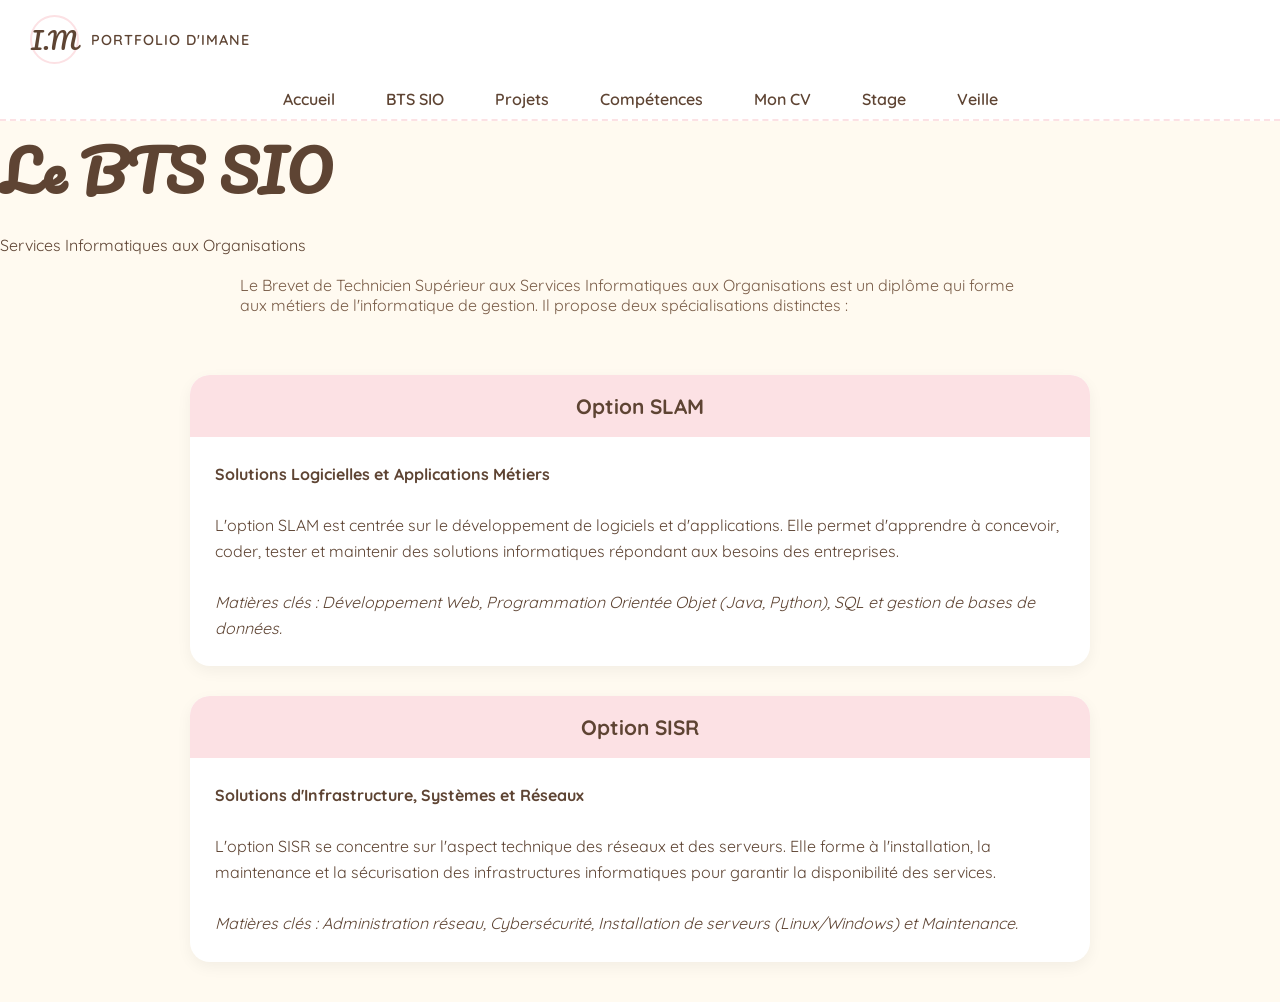
==== bts.html @ d202a380 "Create bts.html for BTS SIO portfolio Added a new HTML file for the BTS SIO portfolio, including sec" ====
<!DOCTYPE html>
<html lang="fr">
<head>
    <meta charset="UTF-8">
    <meta name="viewport" content="width=device-width, initial-scale=1.0">
    <title>BTS SIO - Imane Portfolio</title>
    <link rel="stylesheet" href="style.css">
    <link href="https://fonts.googleapis.com/css2?family=Pacifico&family=Quicksand:wght@400;600&display=swap" rel="stylesheet">
</head>
<body>

    <header class="header-top">
        <div class="logo-signature">I.M</div>
        <span class="signature-texte">PORTFOLIO D'IMANE</span>
    </header>

    <nav>
        <ul>
            <li><a href="index.html">Accueil</a></li>
            <li><a href="bts.html">BTS SIO</a></li>
            <li><a href="projets.html">Projets</a></li>
            <li><a href="competences.html">Compétences</a></li>
            <li><a href="cv.html">Mon CV</a></li>
            <li><a href="stage.html">Stage</a></li>
            <li><a href="veille.html">Veille</a></li>
        </ul>
    </nav>

    <main class="page-content">
        <h1 class="titre-principal">Le BTS SIO</h1>
        <p class="sous-titre">Services Informatiques aux Organisations</p>
        
        <p style="max-width: 800px; margin: 20px auto; color: #7a5d48;">
            Le Brevet de Technicien Supérieur aux Services Informatiques aux Organisations est un diplôme qui forme aux métiers de l'informatique de gestion. Il propose deux spécialisations distinctes :
        </p>

        <div class="tables-container">
            
            <table class="bts-table">
                <thead>
                    <tr>
                        <th>Option SLAM</th>
                    </tr>
                </thead>
                <tbody>
                    <tr>
                        <td>
                            <strong>Solutions Logicielles et Applications Métiers</strong><br><br>
                            L'option SLAM est centrée sur le développement de logiciels et d'applications. 
                            Elle permet d'apprendre à concevoir, coder, tester et maintenir des solutions informatiques 
                            répondant aux besoins des entreprises. <br><br>
                            <em>Matières clés : Développement Web, Programmation Orientée Objet (Java, Python), SQL et gestion de bases de données.</em>
                        </td>
                    </tr>
                </tbody>
            </table>

            <table class="bts-table">
                <thead>
                    <tr>
                        <th>Option SISR</th>
                    </tr>
                </thead>
                <tbody>
                    <tr>
                        <td>
                            <strong>Solutions d'Infrastructure, Systèmes et Réseaux</strong><br><br>
                            L'option SISR se concentre sur l'aspect technique des réseaux et des serveurs. 
                            Elle forme à l'installation, la maintenance et la sécurisation des infrastructures informatiques 
                            pour garantir la disponibilité des services. <br><br>
                            <em>Matières clés : Administration réseau, Cybersécurité, Installation de serveurs (Linux/Windows) et Maintenance.</em>
                        </td>
                    </tr>
                </tbody>
            </table>

        </div>
    </main>

</body>
</html>
---- style.css ----
/* --- CONFIGURATION DES COULEURS & POLICES --- */
:root {
    --fond-creme: #fffaf0;
    --rose-clair: #fce1e4;
    --rose-fonce: #f8c2c7; /* Rose plus prononcé pour le survol */
    --marron-texte: #5e4433;
}

body {
    background-color: var(--fond-creme);
    color: var(--marron-texte);
    font-family: 'Quicksand', sans-serif;
    margin: 0;
    padding: 0;
}

/* --- SIGNATURE LOGO I.M (Pour le haut de chaque page) --- */
.header-top {
    display: flex;
    align-items: center;
    padding: 15px 30px;
    background-color: white;
}

.logo-signature {
    font-family: 'Pacifico', cursive;
    font-size: 1.5rem;
    color: var(--marron-texte);
    border: 2px solid var(--rose-clair);
    border-radius: 50%;
    width: 45px;
    height: 45px;
    display: flex;
    align-items: center;
    justify-content: center;
    background: white;
    margin-right: 12px;
}

.signature-texte {
    font-weight: 600;
    font-size: 0.9rem;
    letter-spacing: 1px;
}

/* --- NAVIGATION (ONGLETS) --- */
nav {
    background: white;
    padding: 10px 0;
    border-bottom: 2px dashed var(--rose-clair);
    position: sticky;
    top: 0;
    z-index: 1000;
}

nav ul {
    display: flex;
    justify-content: center;
    gap: 15px;
    list-style: none;
    margin: 0;
    padding: 0;
}

nav a {
    text-decoration: none;
    color: var(--marron-texte);
    font-weight: 600;
    padding: 10px 18px;
    border-radius: 20px;
    transition: all 0.3s ease;
}

/* EFFET ROSE FONCÉ AU TOUCHER/SURVOL */
nav a:hover {
    background-color: var(--rose-fonce);
    color: white;
    transform: translateY(-2px);
}

/* --- SECTION ACCUEIL --- */
#accueil {
    display: flex;
    flex-direction: column;
    align-items: center;
    justify-content: center;
    min-height: 70vh;
    text-align: center;
}

/* Logo central uniquement pour l'accueil */
.logo-im-accueil {
    font-family: 'Pacifico', cursive;
    font-size: 3.5rem;
    border: 4px solid var(--rose-clair);
    border-radius: 50%;
    width: 120px;
    height: 120px;
    display: flex;
    align-items: center;
    justify-content: center;
    background: white;
    margin-bottom: 20px;
}

.titre-principal {
    font-family: 'Pacifico', cursive;
    font-size: 3.5rem;
    margin: 0;
}

/* --- TABLEAUX BTS (SLAM & SISR) --- */
.tables-container {
    display: flex;
    flex-direction: column;
    gap: 30px;
    padding: 40px 20px;
    max-width: 900px;
    margin: 0 auto;
}

.bts-table {
    width: 100%;
    background: white;
    border-radius: 20px;
    overflow: hidden;
    border-collapse: collapse;
    box-shadow: 0 5px 15px rgba(0,0,0,0.05);
}

.bts-table th {
    background-color: var(--rose-clair);
    padding: 18px;
    font-size: 1.3rem;
    color: var(--marron-texte);
}

.bts-table td {
    padding: 25px;
    line-height: 1.6;
    text-align: left;
}

/* --- CARTES COMPÉTENCES (FLIP CARDS) --- */
.flip-container {
    display: flex;
    justify-content: center;
    gap: 25px;
    flex-wrap: wrap;
    padding: 50px 20px;
}

.flip-card {
    width: 280px;
    height: 220px;
    perspective: 1000px;
}

.flip-card-inner {
    position: relative;
    width: 100%;
    height: 100%;
    transition: transform 0.6s;
    transform-style: preserve-3d;
    cursor: pointer;
}

.flip-card:hover .flip-card-inner {
    transform: rotateY(180deg);
}

.flip-card-front, .flip-card-back {
    position: absolute;
    width: 100%;
    height: 100%;
    backface-visibility: hidden;
    display: flex;
    align-items: center;
    justify-content: center;
    border-radius: 25px;
    padding: 20px;
    border: 2px solid var(--rose-clair);
}

.flip-card-front { background: white; font-weight: bold; font-size: 1.2rem; }
.flip-card-back {
    background: var(--rose-clair);
    transform: rotateY(180deg);
    text-align: center;
    font-size: 0.95rem;
}

/* --- BOUTONS TÉLÉCHARGEMENT --- */
.btn-download {
    display: inline-block;
    margin-top: 20px;
    padding: 12px 25px;
    background-color: var(--rose-clair);
    color: var(--marron-texte);
    text-decoration: none;
    border-radius: 30px;
    font-weight: bold;
    transition: all 0.3s;
}

.btn-download:hover {
    background-color: var(--rose-fonce);
    color: white;
}
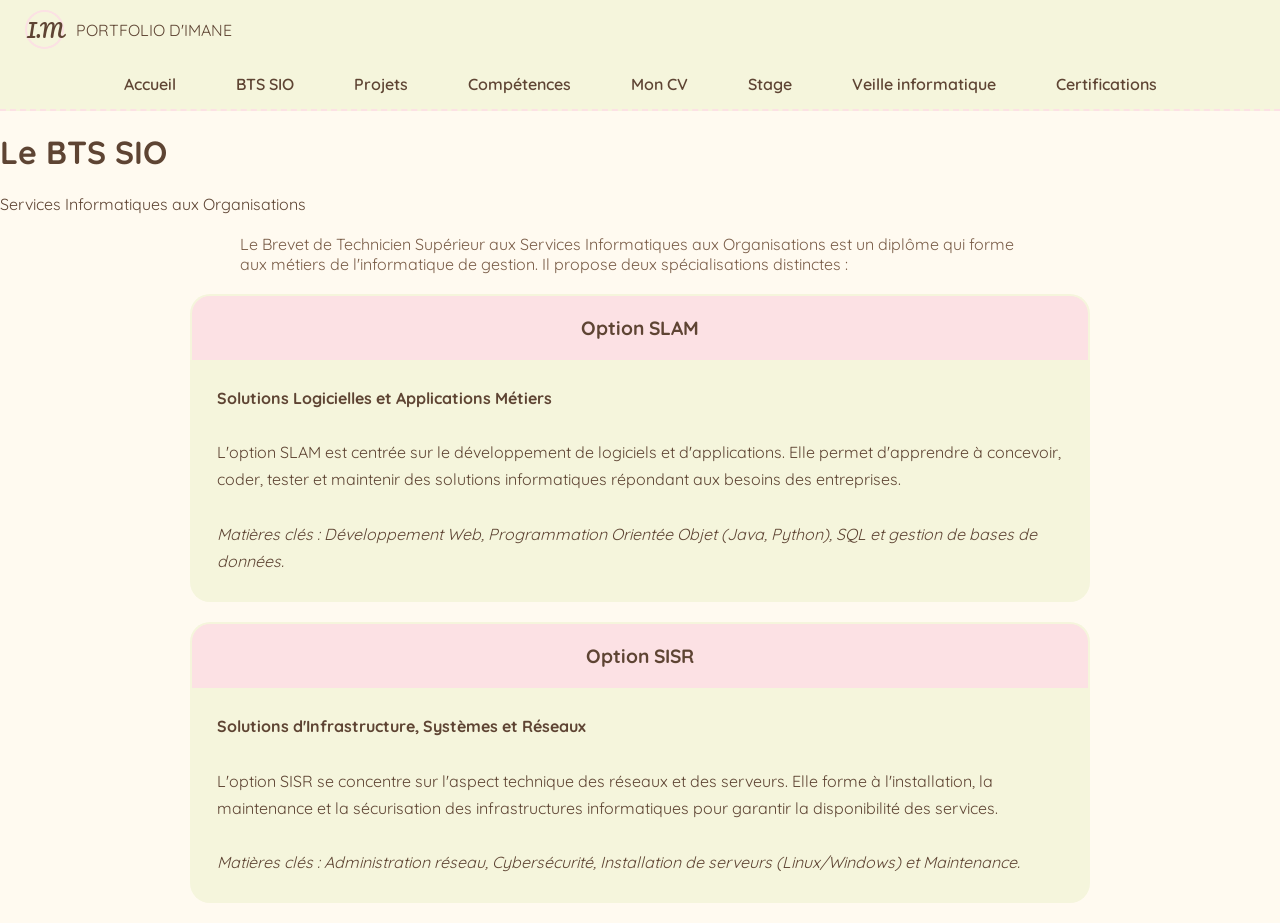
==== commit c971a871: "Update bts.html" ====
--- a/bts.html
+++ b/bts.html
@@ -22,7 +22,9 @@
             <li><a href="competences.html">Compétences</a></li>
             <li><a href="cv.html">Mon CV</a></li>
             <li><a href="stage.html">Stage</a></li>
-            <li><a href="veille.html">Veille</a></li>
+            <li><a href="veille.html">Veille informatique</a></li>
+            <li><a href="certifications.html">Certifications</a></li>
+            
         </ul>
     </nav>
 
--- a/style.css
+++ b/style.css
@@ -1,9 +1,20 @@
-/* --- CONFIGURATION DES COULEURS & POLICES --- */
+/* --- VARIABLES ET THÈMES --- */
 :root {
-    --fond-creme: #fffaf0;
+    --fond-creme: #fffaf0; 
+    --beige-clair: #f5f5dc; 
     --rose-clair: #fce1e4;
-    --rose-fonce: #f8c2c7; /* Rose plus prononcé pour le survol */
+    --rose-fonce: #f8c2c7;
     --marron-texte: #5e4433;
+    --blanc: #ffffff;
+}
+
+/* --- MODE NUIT --- */
+body.dark-mode {
+    --fond-creme: #1a1a1a;
+    --beige-clair: #2d2d2d;
+    --marron-texte: #f5f5dc;
+    --rose-clair: #4a3537;
+    --rose-fonce: #634649;
 }
 
 body {
@@ -12,198 +23,468 @@
     font-family: 'Quicksand', sans-serif;
     margin: 0;
     padding: 0;
-}
-
-/* --- SIGNATURE LOGO I.M (Pour le haut de chaque page) --- */
+    transition: background 0.3s, color 0.3s;
+}
+
+/* --- HEADER ET BOUTON NUIT --- */
 .header-top {
     display: flex;
     align-items: center;
-    padding: 15px 30px;
-    background-color: white;
+    padding: 10px 25px;
+    background-color: var(--beige-clair);
 }
 
 .logo-signature {
     font-family: 'Pacifico', cursive;
-    font-size: 1.5rem;
-    color: var(--marron-texte);
+    font-size: 1.2rem;
     border: 2px solid var(--rose-clair);
     border-radius: 50%;
-    width: 45px;
-    height: 45px;
-    display: flex;
-    align-items: center;
-    justify-content: center;
-    background: white;
+    width: 35px; height: 35px;
+    display: flex; align-items: center; justify-content: center;
     margin-right: 12px;
 }
 
-.signature-texte {
-    font-weight: 600;
-    font-size: 0.9rem;
-    letter-spacing: 1px;
+.theme-btn {
+    margin-left: auto;
+    background: var(--rose-clair);
+    border: none;
+    border-radius: 50%;
+    width: 35px; height: 35px;
+    cursor: pointer;
+    font-size: 1.2rem;
+    display: flex; align-items: center; justify-content: center;
 }
 
 /* --- NAVIGATION (ONGLETS) --- */
 nav {
-    background: white;
-    padding: 10px 0;
+    background: var(--beige-clair);
+    padding: 15px 0;
     border-bottom: 2px dashed var(--rose-clair);
-    position: sticky;
-    top: 0;
-    z-index: 1000;
+    text-align: center;
 }
 
 nav ul {
     display: flex;
     justify-content: center;
-    gap: 15px;
+    gap: 20px;
     list-style: none;
-    margin: 0;
-    padding: 0;
+    margin: 0; padding: 0;
 }
 
 nav a {
     text-decoration: none;
     color: var(--marron-texte);
     font-weight: 600;
-    padding: 10px 18px;
-    border-radius: 20px;
-    transition: all 0.3s ease;
-}
-
-/* EFFET ROSE FONCÉ AU TOUCHER/SURVOL */
+    padding: 10px 20px;
+    border-radius: 25px;
+    transition: 0.3s;
+}
+
 nav a:hover {
     background-color: var(--rose-fonce);
     color: white;
-    transform: translateY(-2px);
-}
-
-/* --- SECTION ACCUEIL --- */
-#accueil {
+}
+
+/* --- CENTRAGE GÉNÉRAL DES TITRES ET CONTENUS --- */
+.page-content-accueil, .page-content-bts, .projets-header {
     display: flex;
     flex-direction: column;
     align-items: center;
-    justify-content: center;
-    min-height: 70vh;
-    text-align: center;
-}
-
-/* Logo central uniquement pour l'accueil */
-.logo-im-accueil {
+    text-align: center;
+}
+
+.page-content-accueil {
+    justify-content: center;
+    min-height: 75vh;
+}
+
+.titre-principal-accueil {
     font-family: 'Pacifico', cursive;
-    font-size: 3.5rem;
-    border: 4px solid var(--rose-clair);
-    border-radius: 50%;
-    width: 120px;
-    height: 120px;
-    display: flex;
-    align-items: center;
-    justify-content: center;
-    background: white;
-    margin-bottom: 20px;
-}
-
-.titre-principal {
-    font-family: 'Pacifico', cursive;
-    font-size: 3.5rem;
-    margin: 0;
-}
-
-/* --- TABLEAUX BTS (SLAM & SISR) --- */
-.tables-container {
-    display: flex;
-    flex-direction: column;
-    gap: 30px;
-    padding: 40px 20px;
+    font-size: 4rem;
+    margin-bottom: 10px;
+    margin-top: 40px;
+}
+
+.sous-titre-accueil {
+    font-size: 1.2rem;
+    color: inherit;
+    opacity: 0.8;
+    margin-bottom: 30px;
+}
+
+/* --- TABLEAU BTS SIO --- */
+.bts-table {
+    width: 90%;
     max-width: 900px;
-    margin: 0 auto;
-}
-
-.bts-table {
-    width: 100%;
-    background: white;
-    border-radius: 20px;
+    margin: 20px auto;
+    background: var(--beige-clair);
+    border-radius: 20px;
+    border-collapse: collapse;
     overflow: hidden;
-    border-collapse: collapse;
-    box-shadow: 0 5px 15px rgba(0,0,0,0.05);
+    border: 2px solid var(--rose-clair);
 }
 
 .bts-table th {
     background-color: var(--rose-clair);
-    padding: 18px;
-    font-size: 1.3rem;
+    padding: 20px;
+    font-size: 1.2rem;
     color: var(--marron-texte);
 }
 
 .bts-table td {
     padding: 25px;
-    line-height: 1.6;
+    line-height: 1.7;
+    border-bottom: 1px solid var(--rose-clair);
+}
+
+/* --- GRILLE PROJETS (HORIZONTAL) --- */
+.projets-mini-grid {
+    display: flex;
+    justify-content: center;
+    flex-wrap: wrap;
+    gap: 30px;
+    padding: 20px;
+}
+
+.mini-card {
+    background: var(--beige-clair);
+    width: 250px;
+    padding: 20px;
+    border-radius: 20px;
+    border: 2px solid var(--rose-clair);
+    text-align: center;
+}
+
+.mini-preview {
+    width: 100%; height: 180px;
+    background: #ecece0;
+    border-radius: 15px;
+    overflow: hidden;
+    margin-bottom: 15px;
+}
+
+.btn-mini {
+    padding: 8px 18px;
+    border-radius: 20px;
+    text-decoration: none;
+    font-weight: bold;
+    font-size: 0.8rem;
+    transition: 0.3s;
+    border: none;
+    display: inline-block;
+}
+
+.btn-voir { background: #eee; color: #666; }
+.btn-doc { background: var(--rose-clair); color: var(--marron-texte); }
+.btn-mini:hover { background-color: var(--rose-fonce) !important; color: white !important; }
+
+/* --- CARTES COMPÉTENCES (HORIZONTAL + FLIP) --- */
+.flip-container {
+    display: flex;
+    flex-wrap: wrap;
+    justify-content: center;
+    gap: 20px;
+    padding: 40px 20px;
+}
+
+.flip-card { width: 220px; height: 160px; perspective: 1000px; }
+.flip-card-inner { position: relative; width: 100%; height: 100%; transition: 0.6s; transform-style: preserve-3d; }
+.flip-card:hover .flip-card-inner { transform: rotateY(180deg); }
+
+.flip-card-front, .flip-card-back {
+    position: absolute; width: 100%; height: 100%; backface-visibility: hidden;
+    border-radius: 20px; display: flex; align-items: center; justify-content: center;
+    border: 2px solid var(--rose-clair);
+}
+
+.flip-card-front { background: var(--beige-clair); font-weight: bold; }
+.flip-card-back { 
+    background: var(--rose-clair); 
+    transform: rotateY(180deg); 
+    text-align: center; 
+    padding: 15px; 
+    font-size: 0.9rem;
+}
+/* ============================================================
+   STYLE SPÉCIFIQUE À LA PAGE VEILLE
+   ============================================================ */
+/* --- STYLE SPÉCIFIQUE VEILLE --- */
+
+/* --- LE CALENDRIER --- */
+
+/* Conteneur principal */
+.calendar-wrapper {
+    max-width: 350px;
+    margin: 15px auto;
+    background: #ffffff;
+    padding: 20px;
+    border-radius: 15px;
+    border: 2px solid #fce1e4;
+    box-shadow: 0 4px 10px rgba(0,0,0,0.05);
+}
+
+/* En-tête (Mois et flèches) */
+.calendar-header {
+    display: flex;
+    justify-content: space-between;
+    align-items: center;
+    margin-bottom: 15px;
+}
+
+.calendar-header h4 {
+    margin: 0;
+    text-transform: capitalize;
+    color: #5e4433; /* Ton marron texte */
+}
+
+/* FORCE LA GRILLE : C'est ici que l'on corrige l'effet colonne */
+.calendar-days-header, 
+#calendarGrid {
+    display: grid !important;
+    grid-template-columns: repeat(7, 1fr) !important; /* 7 colonnes égales */
+    gap: 8px;
+    text-align: center;
+}
+
+/* Noms des jours (Lun, Mar...) */
+.calendar-days-header {
+    font-weight: bold;
+    font-size: 0.75rem;
+    color: #f8c2c7; /* Rose foncé */
+    margin-bottom: 10px;
+}
+
+/* Style des cases numérotées générées par ton JS */
+.calendar-day-cell {
+    aspect-ratio: 1 / 1; /* Force le carré parfait */
+    display: flex;
+    align-items: center;
+    justify-content: center;
+    background: #fce1e4; /* Rose clair */
+    border-radius: 8px;
+    cursor: pointer;
+    font-size: 0.85rem;
+    font-weight: 600;
+    transition: all 0.3s ease;
+}
+
+.calendar-day-cell:hover {
+    background: #f8c2c7;
+    color: #ffffff;
+    transform: scale(1.1);
+}
+
+/* Cases vides du début de mois */
+.calendar-day-empty {
+    background: transparent;
+}
+
+/* --- RECHERCHE & SUGGESTIONS --- */
+
+.search-container {
+    display: flex;
+    gap: 10px;
+    justify-content: center;
+    margin-bottom: 10px;
+}
+
+#veille-search {
+    padding: 10px 15px;
+    border-radius: 20px;
+    border: 2px solid #fce1e4;
+    width: 75%;
+    outline: none;
+}
+
+.suggestions-list {
+    position: absolute;
+    top: 65px;
+    left: 50%;
+    transform: translateX(-50%);
+    width: 80%;
+    background: #ffffff;
+    border: 1px solid #f8c2c7;
+    border-radius: 12px;
+    z-index: 1000;
+    display: none; /* Masqué par défaut */
+    box-shadow: 0 5px 15px rgba(0,0,0,0.1);
+    overflow: hidden;
+}
+
+.suggestion-item {
+    padding: 12px;
     text-align: left;
-}
-
-/* --- CARTES COMPÉTENCES (FLIP CARDS) --- */
+    cursor: pointer;
+    border-bottom: 1px solid #fef1f2;
+    font-size: 0.9rem;
+}
+
+.suggestion-item:hover {
+    background: #fce1e4;
+}
+
+/* --- BOUTONS DE NAVIGATION --- */
+.btn-nav-cal {
+    background: #fce1e4;
+    border: none;
+    border-radius: 50%;
+    width: 30px;
+    height: 30px;
+    cursor: pointer;
+    font-weight: bold;
+    display: flex;
+    align-items: center;
+    justify-content: center;
+    transition: 0.3s;
+}
+
+.btn-nav-cal:hover {
+    background: #f8c2c7;
+    color: white;
+}
+
+/* ============================================================
+   SECTION STAGE - DESIGN DES CARTES ET RAPPORTS
+   ============================================================ */
+
+/* Conteneur des cartes de compétences */
 .flip-container {
     display: flex;
     justify-content: center;
-    gap: 25px;
+    gap: 30px;
     flex-wrap: wrap;
-    padding: 50px 20px;
-}
-
+    margin: 40px 0;
+}
+
+/* Structure de la carte flip */
 .flip-card {
-    width: 280px;
-    height: 220px;
-    perspective: 1000px;
-}
-
+    background-color: transparent;
+    width: 320px;
+    height: 240px;
+    perspective: 1000px; /* Important pour l'effet 3D */
+}
+
+/* Conteneur interne qui tourne */
 .flip-card-inner {
     position: relative;
     width: 100%;
     height: 100%;
-    transition: transform 0.6s;
+    text-align: center;
+    transition: transform 0.8s cubic-bezier(0.4, 0, 0.2, 1);
     transform-style: preserve-3d;
     cursor: pointer;
 }
 
+/* Rotation au survol */
 .flip-card:hover .flip-card-inner {
     transform: rotateY(180deg);
 }
 
+/* Styles communs Face et Dos */
 .flip-card-front, .flip-card-back {
     position: absolute;
     width: 100%;
     height: 100%;
+    -webkit-backface-visibility: hidden; /* Pour Safari */
     backface-visibility: hidden;
-    display: flex;
-    align-items: center;
-    justify-content: center;
+    border-radius: 20px;
+    display: flex;
+    flex-direction: column;
+    align-items: center;
+    justify-content: center;
+    box-shadow: 0 8px 20px rgba(0,0,0,0.1);
+    padding: 20px;
+}
+
+/* STYLE DE LA FACE (Recto) */
+.flip-card-front {
+    background-color: #fce1e4; /* Rose clair */
+    color: #5e4433; /* Ton marron texte */
+    border: 2px solid #f8c2c7;
+}
+
+.flip-card-front h3 {
+    font-size: 1.5rem;
+    margin-bottom: 10px;
+}
+
+.flip-card-front p {
+    font-size: 0.8rem;
+    opacity: 0.7;
+    font-style: italic;
+}
+
+/* STYLE DU DOS (Verso) */
+.flip-card-back {
+    background-color: #f8c2c7; /* Rose plus foncé */
+    color: white;
+    transform: rotateY(180deg);
+}
+
+.flip-card-back ul {
+    text-align: left;
+    list-style: none;
+    padding: 0;
+    margin: 0;
+}
+
+.flip-card-back li {
+    margin-bottom: 10px;
+    font-size: 0.95rem;
+}
+
+/* --- GRILLE DES RAPPORTS PDF --- */
+
+.veille-grid-layout {
+    display: flex;
+    flex-wrap: wrap;
+    gap: 20px;
+    justify-content: center;
+    margin-top: 30px;
+}
+
+/* Adaptation de tes blocs existants pour les rapports */
+.bts-option-block {
+    background: rgba(255, 255, 255, 0.6);
+    padding: 25px;
+    border-radius: 20px;
+    border: 1px solid #f8c2c7;
+    flex: 1;
+    min-width: 280px;
+    max-width: 450px;
+    text-align: center;
+    transition: transform 0.3s ease;
+}
+
+.bts-option-block:hover {
+    transform: translateY(-5px);
+}
+
+/* Boutons pour les documents */
+.btn-doc {
+    display: inline-block;
+    margin-top: 15px;
+    padding: 10px 20px;
+    background-color: #f8c2c7;
+    color: white;
+    text-decoration: none;
     border-radius: 25px;
-    padding: 20px;
-    border: 2px solid var(--rose-clair);
-}
-
-.flip-card-front { background: white; font-weight: bold; font-size: 1.2rem; }
-.flip-card-back {
-    background: var(--rose-clair);
-    transform: rotateY(180deg);
-    text-align: center;
-    font-size: 0.95rem;
-}
-
-/* --- BOUTONS TÉLÉCHARGEMENT --- */
-.btn-download {
-    display: inline-block;
-    margin-top: 20px;
-    padding: 12px 25px;
-    background-color: var(--rose-clair);
-    color: var(--marron-texte);
-    text-decoration: none;
-    border-radius: 30px;
     font-weight: bold;
-    transition: all 0.3s;
-}
-
-.btn-download:hover {
-    background-color: var(--rose-fonce);
-    color: white;
-}
+    transition: background 0.3s;
+}
+
+.btn-doc:hover {
+    background-color: #f2a6ad;
+}
+
+/* Adaptation pour le mode sombre si présent */
+body.dark-mode .flip-card-front {
+    background-color: #333;
+    color: #fce1e4;
+    border-color: #444;
+}
+
+body.dark-mode .bts-option-block {
+    background: rgba(45, 45, 45, 0.8);
+    color: #eee;
+}
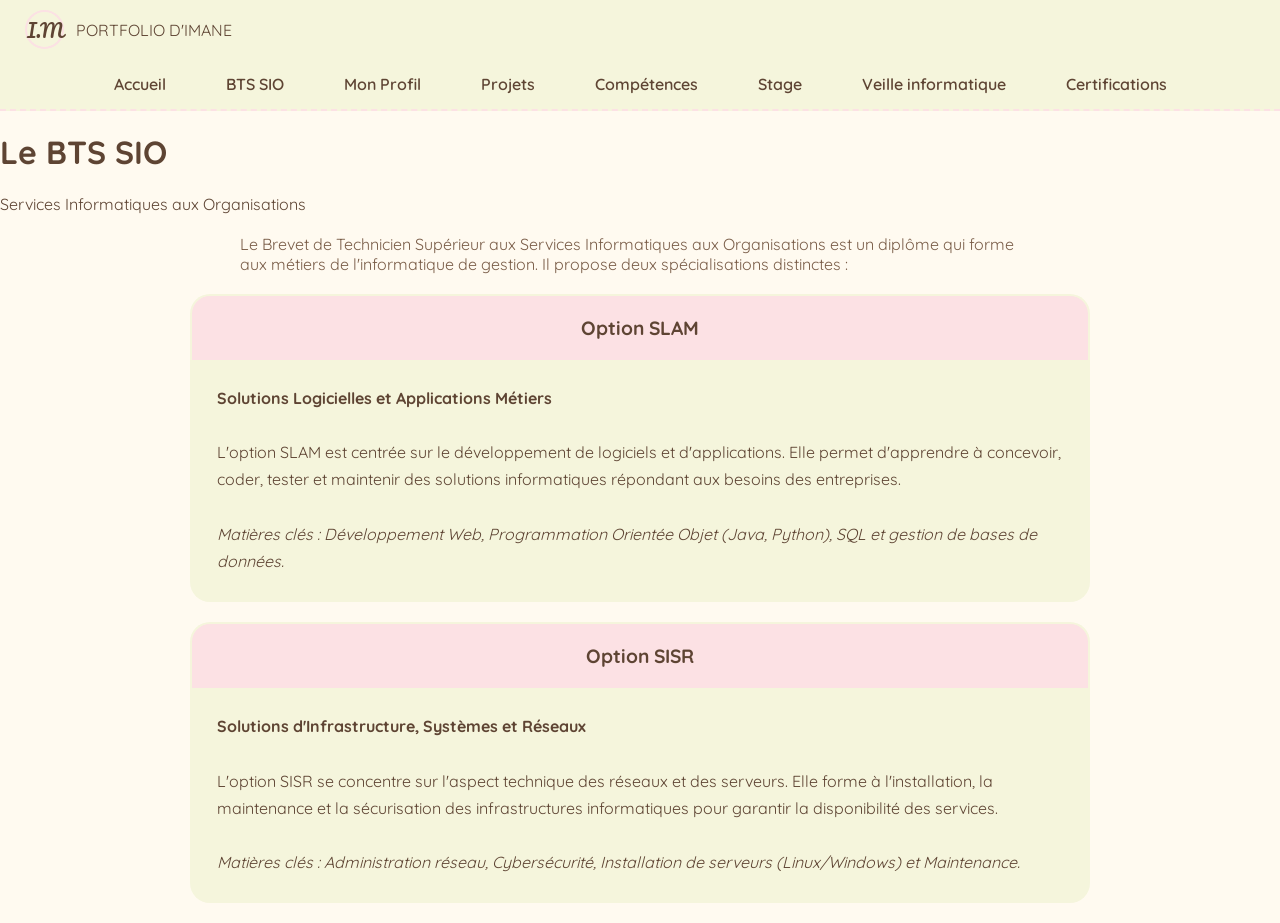
==== commit 6a28f529: "Update navigation links in bts.html" ====
--- a/bts.html
+++ b/bts.html
@@ -18,13 +18,12 @@
         <ul>
             <li><a href="index.html">Accueil</a></li>
             <li><a href="bts.html">BTS SIO</a></li>
+            <li><a href="profil.html">Mon Profil</a></li>
             <li><a href="projets.html">Projets</a></li>
             <li><a href="competences.html">Compétences</a></li>
-            <li><a href="cv.html">Mon CV</a></li>
             <li><a href="stage.html">Stage</a></li>
             <li><a href="veille.html">Veille informatique</a></li>
-            <li><a href="certifications.html">Certifications</a></li>
-            
+            <li><a href="certifications.html" class="active">Certifications</a></li>
         </ul>
     </nav>
 
--- a/style.css
+++ b/style.css
@@ -488,3 +488,157 @@
     background: rgba(45, 45, 45, 0.8);
     color: #eee;
 }
+
+/* ============================================================
+   STYLE GÉNÉRAL - PAGE CERTIFICATIONS (3 COLONNES)
+   ============================================================ */
+/* --- CONFIGURATION GÉNÉRALE --- */
+
+.page-content-bts {
+    padding: 40px 5%;
+    max-width: 1200px;
+    margin: 0 auto;
+}
+
+.titre-principal-accueil {
+    text-align: center;
+    font-family: 'Pacifico', cursive;
+    color: #5e4433;
+    margin-bottom: 40px;
+    font-size: 2.5rem;
+}
+
+/* --- SYSTÈME DES 3 COLONNES --- */
+
+.certifications-columns {
+    display: flex;
+    flex-direction: row; /* Aligne les colonnes horizontalement */
+    flex-wrap: wrap;
+    gap: 25px;
+    justify-content: center;
+    align-items: stretch; /* FORCE LES 3 COLONNES À LA MÊME HAUTEUR */
+}
+
+.certif-column {
+    flex: 1;
+    min-width: 320px;
+    background: rgba(255, 255, 255, 0.6);
+    padding: 25px;
+    border-radius: 15px;
+    box-shadow: 0 4px 15px rgba(0, 0, 0, 0.05);
+    border: 1px solid rgba(248, 194, 199, 0.3);
+    display: flex;
+    flex-direction: column; /* Permet au contenu de remplir la hauteur */
+}
+
+.column-title {
+    text-align: center;
+    font-family: 'Quicksand', sans-serif;
+    color: #f8c2c7;
+    border-bottom: 2px solid #f8c2c7;
+    padding-bottom: 10px;
+    margin-bottom: 20px;
+    font-size: 1.3rem;
+    text-transform: uppercase;
+}
+
+/* --- CARTES DE CERTIFICATION (COMMUNES) --- */
+
+.certif-card {
+    background: white;
+    padding: 15px;
+    border-radius: 10px;
+    margin-bottom: 15px;
+    text-align: center;
+    border: 1px solid #f1f1f1;
+    transition: transform 0.3s ease;
+}
+
+.certif-card:hover {
+    transform: translateY(-3px);
+    box-shadow: 0 5px 15px rgba(248, 194, 199, 0.2);
+}
+
+/* Images pour OpenClassrooms */
+.img-badge-oc {
+    width: 50px;
+    height: 50px;
+    object-fit: contain;
+}
+
+/* --- GRILLE INTERNE MICROSOFT (DANS LA 3ème COLONNE) --- */
+
+.microsoft-subgrid {
+    display: grid;
+    grid-template-columns: 1fr 1fr; /* 2 colonnes de badges */
+    gap: 10px;
+    flex-grow: 1; /* Remplit l'espace pour aligner le bas */
+}
+
+.microsoft-subgrid .certif-card {
+    margin-bottom: 0; /* On utilise le gap de la grille à la place */
+    padding: 10px 5px;
+    display: flex;
+    flex-direction: column;
+    justify-content: center;
+    min-height: 80px;
+}
+
+.microsoft-subgrid h5 {
+    font-size: 0.75rem;
+    margin: 0 0 5px 0;
+    color: #5e4433;
+    line-height: 1.1;
+}
+
+/* --- BOUTONS --- */
+
+.btn-pdf {
+    display: inline-block;
+    margin-top: 10px;
+    padding: 6px 12px;
+    background-color: #f8c2c7;
+    color: white;
+    text-decoration: none;
+    border-radius: 20px;
+    font-size: 0.8rem;
+}
+
+.btn-mini {
+    font-size: 0.65rem;
+    padding: 3px;
+    border: 1px solid #f8c2c7;
+    color: #f8c2c7;
+    text-decoration: none;
+    border-radius: 4px;
+    font-weight: bold;
+}
+
+.btn-mini:hover {
+    background: #f8c2c7;
+    color: white;
+}
+
+/* --- PROFIL MICROSOFT LEARN (BAS DE COLONNE) --- */
+
+.profile-link-box {
+    margin-top: auto; /* Pousse le lien tout en bas de la colonne */
+    padding-top: 20px;
+    text-align: center;
+}
+
+.btn-profile {
+    font-weight: 600;
+    color: #5e4433;
+    text-decoration: none;
+    border-bottom: 2px solid #f8c2c7;
+    font-size: 0.9rem;
+}
+
+/* --- RESPONSIVE --- */
+
+@media (max-width: 992px) {
+    .certifications-columns {
+        flex-direction: column; /* Passe en une colonne sur tablette/mobile */
+    }
+}
